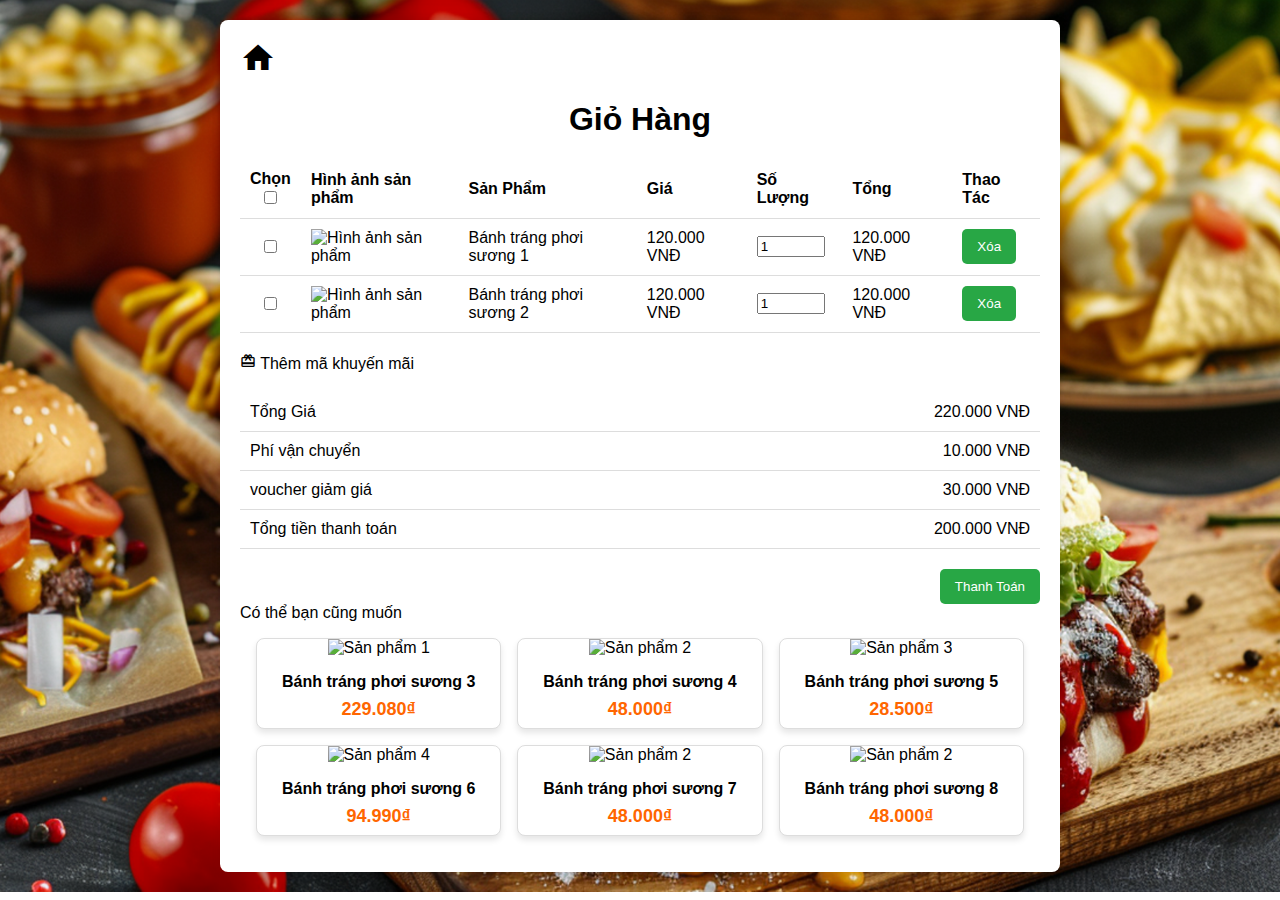
==== giohang.html @ 9d6e0a99 "30/3" ====
<!DOCTYPE html>
<html lang="vi">
<head>
    <meta charset="UTF-8">
    <meta name="viewport" content="width=device-width, initial-scale=1.0">
    <title>Giỏ Hàng</title>
    <link href="https://fonts.googleapis.com/icon?family=Material+Icons" rel="stylesheet">
    <link rel="stylesheet" href="./assets/css/styles.css">
</head>
<body>
    <div class="container">
        <div>
            <i class="material-icons home-icon" >home</i>
            
        </div>
        <h1>Giỏ Hàng</h1>
        <table>
            <thead>
                <tr>
                    <th class="text-center">
                        <label for="selectAll">Chọn</label><br>
                        <input type="checkbox" id="selectAll" onclick="selectAll(this)">
                    </th>
                    <th>Hình ảnh sản phẩm</th>
                    <th>Sản Phẩm</th>
                    <th>Giá</th>
                    <th>Số Lượng</th>
                    <th>Tổng</th>
                    <th>Thao Tác</th>
                </tr>
            </thead>
            <tbody>
                <tr>
                    <td class="text-center"><input type="checkbox" class="item-checkbox"></td>
                        <div class="checkbox"></div></td>
                    <td><img src="../img/banh-trang-phoi-suong.png" alt="Hình ảnh sản phẩm" width="50"></td>
                    <td>Bánh tráng phơi sương 1</td>
                    <td>120.000 VNĐ</td>
                    <td>
                        <input type="number" value="1" min="1">
                    </td>
                    <td>120.000 VNĐ</td>
                    <td><button>Xóa</button></td>
                </tr>
                <tr>
                    <td class="text-center"><input type="checkbox" class="item-checkbox"></td>
                        <div class="checkbox"></div></td>
                    <td><img src="../img/banh-trang-phoi-suong.png" alt="Hình ảnh sản phẩm" width="50"></td>
                    <td>Bánh tráng phơi sương 2</td>
                    <td>120.000 VNĐ</td>
                    <td>
                        <input type="number" value="1" min="1">
                    </td>
                    <td>120.000 VNĐ</td>
                    <td><button>Xóa</button></td>
                </tr>
            </tbody>
        </table>
        <div>
            <i class="material-icons small-icon">card_giftcard</i>
            <label for="voucher">Thêm mã khuyến mãi</label>
        </div>
        <table>
            <tbody>
                <tr>
                    <td>Tổng Giá</td>
                    <td class="text-right">220.000 VNĐ</td>
                </tr>
                <tr>
                    <td>Phí vận chuyển</td>
                    <td class="text-right">10.000 VNĐ</td>
                </tr>
                <tr>
                    <td>voucher giảm giá</td>
                    <td class="text-right">30.000 VNĐ</td>
                </tr>
                <tr>
                    <td>Tổng tiền thanh toán</td>
                    <td class="text-right">200.000 VNĐ</td>
                </tr>
            </tbody>
        </table>
        <div class="total">
            <button class="checkout">Thanh Toán</button>
        </div>
        <div>Có thể bạn cũng muốn</div>
        <div class="product-grid">
            <!-- Sản phẩm 1 -->
            <div class="product-item">
              <img src="../img/banh-trang-phoi-suong.png" alt="Sản phẩm 1">
              <div class="product-info">
                <div class="product-title">Bánh tráng phơi sương 3</div>
                <div class="product-price">229.080₫</div>
              </div>
            </div>
        
            <!-- Sản phẩm 2 -->
            <div class="product-item">
              <img src="../img/banh-trang-phoi-suong.png" alt="Sản phẩm 2">
              <div class="product-info">
                <div class="product-title">Bánh tráng phơi sương 4</div>
                <div class="product-price">48.000₫</div>
              </div>
            </div>
        
            <!-- Sản phẩm 3 -->
            <div class="product-item">
              <img src="../img/banh-trang-phoi-suong.png" alt="Sản phẩm 3">
              <div class="product-info">
                <div class="product-title">Bánh tráng phơi sương 5</div>
                <div class="product-price">28.500₫</div>
              </div>
            </div>
        
            <!-- Sản phẩm 4 -->
            <div class="product-item">
              <img src="../img/banh-trang-phoi-suong.png" alt="Sản phẩm 4">
              <div class="product-info">
                <div class="product-title">Bánh tráng phơi sương 6</div>
                <div class="product-price">94.990₫</div>
              </div>
            </div>

            <!-- Sản phẩm 5 -->
            <div class="product-item">
                <img src="../img/banh-trang-phoi-suong.png" alt="Sản phẩm 2">
                <div class="product-info">
                  <div class="product-title">Bánh tráng phơi sương 7</div>
                  <div class="product-price">48.000₫</div>
                </div>
              </div>

            <!-- Sản phẩm 6 -->
            <div class="product-item">
                <img src="../img/banh-trang-phoi-suong.png" alt="Sản phẩm 2">
                <div class="product-info">
                  <div class="product-title">Bánh tráng phơi sương 8</div>
                  <div class="product-price">48.000₫</div>
                </div>
              </div>
    </div>
    <script>
        function toggleCheckbox(element) {
          const checkbox = element.querySelector('.checkbox');
          checkbox.classList.toggle('checked');
        }
        function selectAll(selectAllCheckbox) {
            const checkboxes = document.querySelectorAll('.item-checkbox');
            checkboxes.forEach((checkbox) => {
                checkbox.checked = selectAllCheckbox.checked;
            });
        }
      </script>
</body>
</html>
---- assets/css/styles.css ----
body {
  background-image: url(../img/slide-1.png); 
  background-size: cover; 
  background-repeat: no-repeat;
  background-position: center; 
  font-family: Arial, sans-serif;
  margin: 0;
  padding: 20px;
}

.container {
  max-width: 800px;
  margin: auto;
  background: white;
  padding: 20px;
  border-radius: 8px;
  box-shadow: 0 0 10px rgba(0, 0, 0, 0.1);
}

h1 {
  text-align: center;
}

table {
  width: 100%;
  border-collapse: collapse;
  margin: 20px 0;
}

th, td {
  padding: 10px;
  text-align: left;
  border-bottom: 1px solid #ddd;
}

.text-right{
  text-align: right;
}

.text-center{
  text-align: center;
}

input[type="number"] {
  width: 60px;
}

button {
  background-color: #28a745;
  color: white;
  border: none;
  padding: 10px 15px;
  cursor: pointer;
  border-radius: 5px;
}

button:hover {
  background-color: #218838;
}
.total {
  text-align: right;
  margin-top: 20px;
}
.product-grid {
  display: grid;
  grid-template-columns: repeat(auto-fill, minmax(200px, 1fr));
  gap: 16px;
  padding: 16px;
}
.product-item {
  border: 1px solid #ddd;
  border-radius: 8px;
  overflow: hidden;
  text-align: center;
  background-color: #fff;
  box-shadow: 0 4px 6px rgba(0, 0, 0, 0.1);
}
.product-item img {
  width: 100%;
  height: auto;
}
.product-info {
  padding: 8px;
}
.product-title {
  font-size: 16px;
  font-weight: bold;
  margin: 8px 0;
}
.product-price {
  color: #f60;
  font-size: 18px;
  font-weight: bold;
}
.label {
  font-size: 16px;
}
.home-icon{
  font-size: 36px;
}
.small-icon{
  font-size: 16px;
}
.checkbox-wrapper {
  display: flex;
  flex-direction: column; /* Sắp xếp theo chiều dọc */
  align-items: center; /* Căn giữa theo chiều ngang */
}

.checkbox-wrapper input[type="checkbox"] {
  margin-bottom: 5px; /* Khoảng cách giữa checkbox và label */
}
/* .checkbox-container {
  display: flex;
  align-items: center;
  cursor: pointer;
  user-select: none;
}
.checkbox {
  width: 20px;
  height: 20px;
  border: 2px solid #ccc;
  border-radius: 4px;
  display: flex;
  justify-content: center;
  align-items: center;
  margin-right: 8px;
  transition: all 0.3s;
}
.checkbox.checked {
  border-color: #4caf50;
  background-color: #4caf50;
}
.checkbox.checked::after {
  content: "✔";
  color: white;
  font-size: 14px;
} */
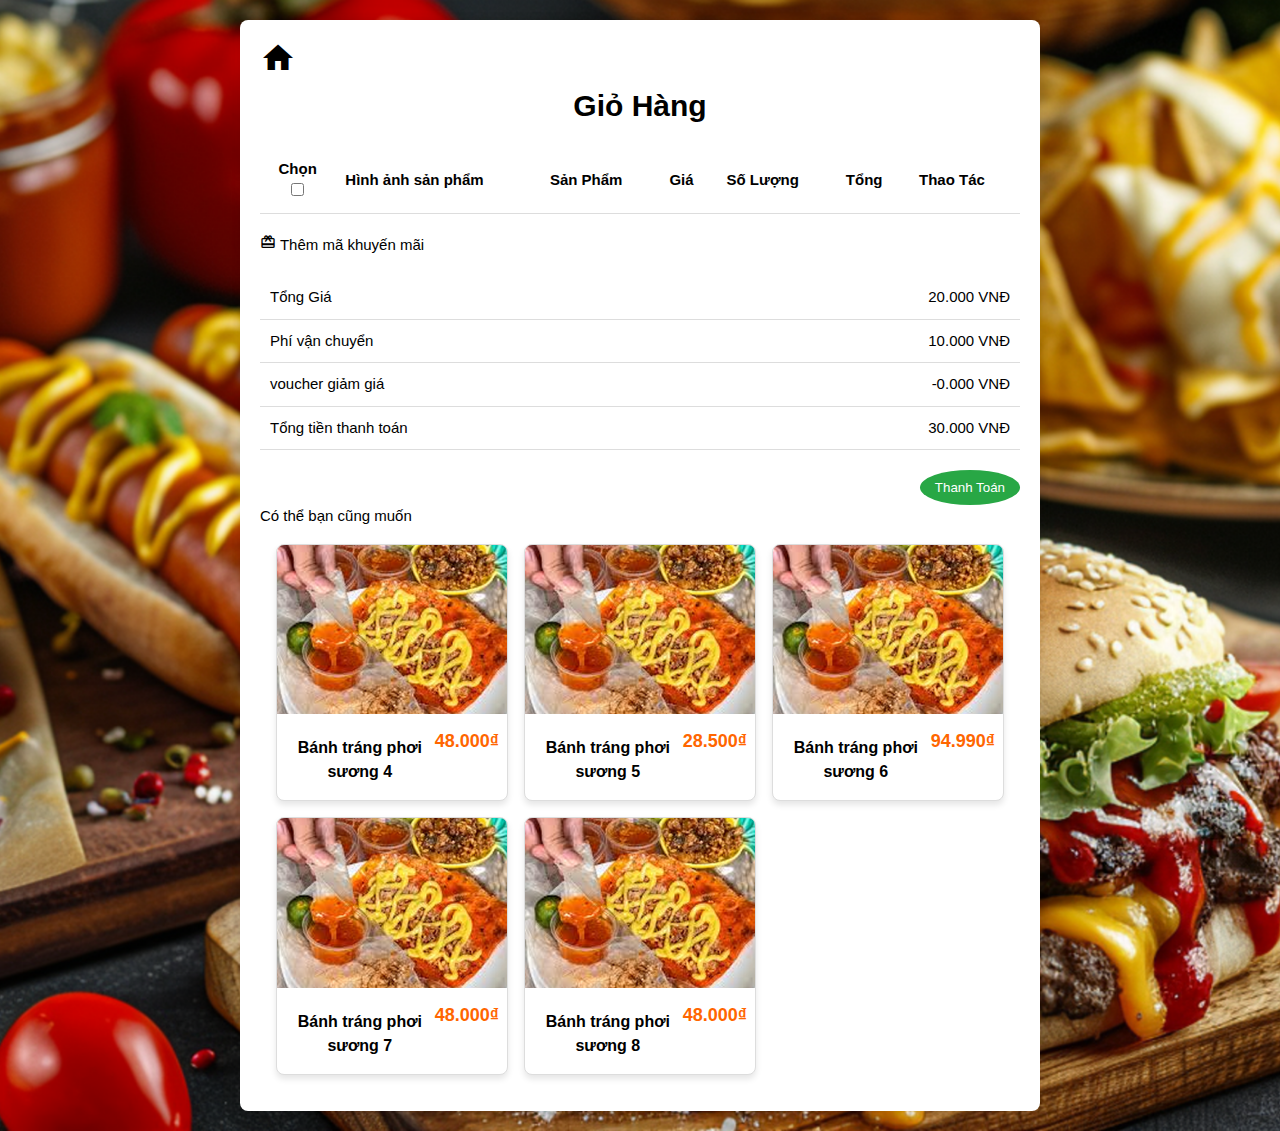
==== commit f6267be1: "4/3" ====
--- a/giohang.html
+++ b/giohang.html
@@ -6,15 +6,19 @@
     <title>Giỏ Hàng</title>
     <link href="https://fonts.googleapis.com/icon?family=Material+Icons" rel="stylesheet">
     <link rel="stylesheet" href="./assets/css/styles.css">
+    <link rel="stylesheet" href="./assets/css/index.css">
+
 </head>
 <body>
     <div class="container">
         <div>
-            <i class="material-icons home-icon" >home</i>
+            <a href="index.html">
+              <i class="material-icons home-icon">home</i>
+            </a>
             
         </div>
         <h1>Giỏ Hàng</h1>
-        <table>
+        <table id="cart-table">
             <thead>
                 <tr>
                     <th class="text-center">
@@ -33,26 +37,26 @@
                 <tr>
                     <td class="text-center"><input type="checkbox" class="item-checkbox"></td>
                         <div class="checkbox"></div></td>
-                    <td><img src="../img/banh-trang-phoi-suong.png" alt="Hình ảnh sản phẩm" width="50"></td>
+                    <td class="image"></td>
                     <td>Bánh tráng phơi sương 1</td>
-                    <td>120.000 VNĐ</td>
+                    <td class="price" >10.000 VNĐ</td>
                     <td>
-                        <input type="number" value="1" min="1">
+                        <input type="number" value="1" min="1" class="quantity" oninput="updateTotal(this)">
                     </td>
-                    <td>120.000 VNĐ</td>
-                    <td><button>Xóa</button></td>
+                    <td class="total">10.000 VNĐ</td>
+                    <td><button class="delete-btn" onclick="deleteRow(this)">Xóa</button></td>
                 </tr>
                 <tr>
                     <td class="text-center"><input type="checkbox" class="item-checkbox"></td>
                         <div class="checkbox"></div></td>
-                    <td><img src="../img/banh-trang-phoi-suong.png" alt="Hình ảnh sản phẩm" width="50"></td>
+                    <td class="image"></td>
                     <td>Bánh tráng phơi sương 2</td>
-                    <td>120.000 VNĐ</td>
+                    <td class="price" >10.000 VNĐ</td>
                     <td>
-                        <input type="number" value="1" min="1">
+                        <input type="number" value="1" min="1" class="quantity" oninput="updateTotal(this)">
                     </td>
-                    <td>120.000 VNĐ</td>
-                    <td><button>Xóa</button></td>
+                    <td class="total">10.000 VNĐ</td>
+                    <td><button class="delete-btn" onclick="deleteRow(this)">Xóa</button></td>
                 </tr>
             </tbody>
         </table>
@@ -64,39 +68,32 @@
             <tbody>
                 <tr>
                     <td>Tổng Giá</td>
-                    <td class="text-right">220.000 VNĐ</td>
+                    <td class="text-right" id="grand-total">0 VNĐ</td>
                 </tr>
                 <tr>
                     <td>Phí vận chuyển</td>
-                    <td class="text-right">10.000 VNĐ</td>
+                    <td class="text-right" id = "transFee">10.000 VNĐ</td>
                 </tr>
                 <tr>
                     <td>voucher giảm giá</td>
-                    <td class="text-right">30.000 VNĐ</td>
+                    <td class="text-right" id="voucher">-0.000 VNĐ</td>
                 </tr>
                 <tr>
                     <td>Tổng tiền thanh toán</td>
-                    <td class="text-right">200.000 VNĐ</td>
+                    <td class="text-right" id="bill"  >200.000 VNĐ</td>
                 </tr>
             </tbody>
         </table>
-        <div class="total">
+        <div id="total-button" class="text-right">
             <button class="checkout">Thanh Toán</button>
         </div>
         <div>Có thể bạn cũng muốn</div>
         <div class="product-grid">
             <!-- Sản phẩm 1 -->
-            <div class="product-item">
-              <img src="../img/banh-trang-phoi-suong.png" alt="Sản phẩm 1">
-              <div class="product-info">
-                <div class="product-title">Bánh tráng phơi sương 3</div>
-                <div class="product-price">229.080₫</div>
-              </div>
-            </div>
         
             <!-- Sản phẩm 2 -->
             <div class="product-item">
-              <img src="../img/banh-trang-phoi-suong.png" alt="Sản phẩm 2">
+              <img src="./assets/img/banh-trang-phoi-suong.png" alt="Sản phẩm 2">
               <div class="product-info">
                 <div class="product-title">Bánh tráng phơi sương 4</div>
                 <div class="product-price">48.000₫</div>
@@ -105,7 +102,7 @@
         
             <!-- Sản phẩm 3 -->
             <div class="product-item">
-              <img src="../img/banh-trang-phoi-suong.png" alt="Sản phẩm 3">
+              <img src="./assets/img/banh-trang-phoi-suong.png" alt="Sản phẩm 3">
               <div class="product-info">
                 <div class="product-title">Bánh tráng phơi sương 5</div>
                 <div class="product-price">28.500₫</div>
@@ -114,7 +111,7 @@
         
             <!-- Sản phẩm 4 -->
             <div class="product-item">
-              <img src="../img/banh-trang-phoi-suong.png" alt="Sản phẩm 4">
+              <img src="./assets/img/banh-trang-phoi-suong.png" alt="Sản phẩm 4">
               <div class="product-info">
                 <div class="product-title">Bánh tráng phơi sương 6</div>
                 <div class="product-price">94.990₫</div>
@@ -123,7 +120,7 @@
 
             <!-- Sản phẩm 5 -->
             <div class="product-item">
-                <img src="../img/banh-trang-phoi-suong.png" alt="Sản phẩm 2">
+                <img src="./assets/img/banh-trang-phoi-suong.png" alt="Sản phẩm 2">
                 <div class="product-info">
                   <div class="product-title">Bánh tráng phơi sương 7</div>
                   <div class="product-price">48.000₫</div>
@@ -132,13 +129,15 @@
 
             <!-- Sản phẩm 6 -->
             <div class="product-item">
-                <img src="../img/banh-trang-phoi-suong.png" alt="Sản phẩm 2">
+                <img src="./assets/img/banh-trang-phoi-suong.png" alt="Sản phẩm 2">
                 <div class="product-info">
                   <div class="product-title">Bánh tráng phơi sương 8</div>
                   <div class="product-price">48.000₫</div>
                 </div>
               </div>
     </div>
+    <script src="./scripts/updatePrice.js"></script>
+    <script src="./scripts/listItem.js"></script>
     <script>
         function toggleCheckbox(element) {
           const checkbox = element.querySelector('.checkbox');
--- a/assets/css/styles.css
+++ b/assets/css/styles.css
@@ -8,6 +8,13 @@
   padding: 20px;
 }
 
+a {
+  color: black;
+  text-decoration: none;
+}
+.home-icon{
+  user-select: none;
+}
 .container {
   max-width: 800px;
   margin: auto;
@@ -110,6 +117,12 @@
 .checkbox-wrapper input[type="checkbox"] {
   margin-bottom: 5px; /* Khoảng cách giữa checkbox và label */
 }
+
+.image{
+  width: 55px;
+  height: 55px;
+  content: url(../img/banh-trang-phoi-suong.png);
+}
 /* .checkbox-container {
   display: flex;
   align-items: center;
--- a/assets/css/index.css
+++ b/assets/css/index.css
@@ -0,0 +1,618 @@
+* {
+    padding: 0;
+    margin: 0;
+    box-sizing: border-box;
+}
+
+:root {
+    /* bgc = background-color */
+    --header-bgc: #FF0D0D;
+    --nav-bar-bgc: #FF6363;
+    --nav-item-hover-bgc: #C83838;
+    --nav-item-focus-bgc: #CA0000;
+    --section-bgc: #FFB3B3;
+    --body-bgc: #FFDEDE;
+    --footer-bgc: #E13C3C;
+    --slider-bgc: #FFB3B3;
+    --section-content-container-bgc: #FFB3B3;
+    --product-bgc: #FE3E3E;
+    --logo-bgc: yellow;
+    --slider-btn-bgc: rgb(255, 0, 150);
+    --section-btn-bgc: rgba(255, 0, 150, 0.5);
+    --search-bar-focus-bgc: blueviolet;
+    --invisible-black: rgba(0, 0, 0, 0);
+    --hover-btn: rgba(0, 0, 0, 0.1);
+}
+
+.hover-scale:hover {
+    scale: 1.1;
+    /* box-shadow: rgba(100, 100, 111, 0.2) 0px 7px 29px 0px; */
+}
+
+.btn-hover-black-transparent {
+    background-color: var(--invisible-black);
+}
+
+.btn-hover-black-transparent:hover {
+    background-color: var(--hover-btn);
+}
+
+.upper {text-transform: uppercase;}
+.no-decor-text {text-decoration: none;}
+.haft {width: 50%;}
+.full {width: 100%;}
+.hid {display: none!important;}
+.show {display: block!important;}
+.no-scroll {overflow: hidden;}
+a {
+    text-decoration: none;
+}
+p {
+    font-size: 24px;
+    margin: 0;
+}
+button {
+    border: none;
+    border-radius: 50%;
+    cursor: pointer;
+    text-align: center;
+    user-select: none;
+}
+html {
+    font-family: Verdana, sans-serif;
+    line-height: 22.5px;
+    font-size: 15px;
+    scroll-behavior: smooth;
+}
+body {
+    height: auto;
+    line-height: 1.5;
+    width: 100%;
+    height: 100%;
+    box-sizing: border-box;
+    /* scrollbar-gutter: ; */
+    background-color: var(--body-bgc);
+}
+
+#header {}
+header {
+    position: fixed;
+    top: 0;
+    left: 0;
+    right: 0;
+    z-index: 10;
+    background-color: var(--header-bgc);
+    padding-top: 10px;
+}
+
+.header-container {
+    display: flex;
+    align-items: center;
+    justify-content: space-between;
+    height: 50px;
+    margin: 0 auto;
+    width: 90%;
+}
+
+.logo {
+    width: 50px;
+    height: 50px;
+    border-radius: 50%;
+    background-color: var(--logo-bgc);
+    user-select: none;
+    content: url(../img/logo.png);
+}
+
+.header-container p {
+    position: relative;
+}
+
+.search-bar {
+    border: 1px solid #ccc;
+    border-radius: 20px;
+    width: 450px;
+    height:  30px;
+    line-height: 24px;
+    padding-left: 10px;
+    box-sizing: border-box;
+    user-select: none;
+}
+
+.search-bar:focus {
+    /* Đổi màu */
+    outline: 2px solid var(--search-bar-focus-bgc);
+}
+
+.cart-btn {
+    width: 50px;
+    height: 50px;
+    font-size: 30px;
+    /* background-color: white; */
+    color: white;
+}
+
+nav {
+    display: flex;
+    margin-top: 10px;
+    justify-content: space-between;
+    align-items: center;
+    height: fit-content;
+    width: 100%;
+    background-color: var(--nav-bar-bgc);
+}
+
+.nav-container {
+    display: flex;
+    justify-content: center;
+    align-items: center;
+    width: fit-content;
+    font-size: 0;
+    height: 100%;
+    position: relative;
+    left: 50%;
+    transform: translateX(-50%);
+}
+
+.nav-item {
+    font-size: 15px;
+    font-weight: bold;
+    display: inline-block;
+    text-align: center;
+    padding: 12px 24px;
+    color: white;
+    /* background-color: black; */
+}
+
+.nav-item:hover {
+    background-color: var(--nav-item-hover-bgc);
+}
+
+.nav-item:focus {
+    /* color: ; */
+    background-color: var(--nav-item-focus-bgc);
+}
+
+.overlay {
+    position: fixed;
+    top: 0;
+    left: 0;
+    width: 100%;
+    height: 100%;
+    display: none;
+    z-index: 20;
+    background-color: rgba(0, 0, 0, 0.5);
+}
+
+#cart-section {}
+.cart-side-section {
+    position: fixed;
+    top: 0;
+    right: 0;
+    width: 700px;
+    height: 100vh;
+    z-index: 30;
+    transform: translateX(100%);
+    transition: transform 0.1s ease-in-out;
+    display: flex;
+    flex-direction: column;
+    gap: 20px;
+    align-items: center;
+    overflow: hidden;
+    box-shadow: -2px 0 5px rgba(0, 0, 0, 0.5);
+    background-color: white;
+}
+
+.cart-section-title {
+    display: inline-flex;
+    width: 90%;
+    align-items: center;
+    gap: 10px;
+    margin-top: 20px;
+}
+
+.cart-section-title p {
+    font-size: 18px;
+}
+
+.cart-section-title .icon-container {
+    display: flex;
+    align-items: center;
+    justify-content: center;
+    width: 40px;
+    height: 40px;
+    font-size: 26px;
+    border-radius: 50%;
+    /* color: rgb(255, 216, 216); */
+    /* background-color: rgb(255, 75, 75); */
+}
+
+.close-cart-btn {
+    position: absolute;
+    top: 20px;
+    right: 40px;
+    width: 36px;
+    height: 36px;
+    line-height: 36px;
+    font-size: 24px;
+}
+
+.cart-list {
+    display: flex;
+    flex-direction: column;
+    align-items: center;
+    gap: 5px;
+    width: 100%;
+    height: 80%;
+    overflow-y: scroll;
+    padding: 20px;
+    box-sizing: border-box;
+}
+
+.cart-item {
+    width: 100%;
+    height: 100px;
+    display: grid;
+    grid-template-areas: 'quantity image info remove-btn';
+    grid-template-columns: .3fr .5fr 2.5fr .3fr;
+    grid-template-rows: repeat(1, 1fr);
+    align-items: center;
+    padding: 0 20px;
+    box-sizing: border-box;
+    background-color: beige;
+}
+
+.cart-item .item-quantity {
+    grid-area: quantity;
+    justify-self: start;
+    text-align: center;
+}
+
+.item-quantity button {
+    border: 1px solid black;
+    border-radius: 5px;
+    width: 26px;
+    height: 26px;
+    line-height: 26px;
+    font-size: 30px;
+}
+
+.item-quantity p {
+    font-size: 20px;
+}
+
+.cart-item img {
+    grid-area: image;
+    width: 70px;
+    height: 70px;
+    border-radius: 50%;
+    content: url(../img/banh-trang-phoi-suong.png);
+    background-color: blue;
+}
+
+.cart-item .item-info {
+    grid-area: info;
+}
+
+.cart-item .remove-btn {
+    grid-area: remove-btn;
+    justify-self: end;
+    width: 30px;
+    height: 30px;
+    line-height: 30px;
+    font-size: 20px;
+}
+
+.cart-link {
+    position: sticky;
+    display: flex;
+    justify-content: center;
+    bottom: 0;
+    width: 100%;
+    height: 150px;
+}
+
+.cart-link a {
+    width: 80%;
+    height: 40px;
+    line-height: 40px;
+    font-size: 18px;
+    text-align: center;
+    border-radius: 20px;
+    color: white;
+    background-color: var(--nav-bar-bgc);
+}
+
+.cart-link a:hover {
+    background-color: rgb(0, 100, 0);
+}
+
+#slider {}
+.slider {
+    position: relative;
+    width: 100%;
+    height: 90%;
+    margin: 96px auto;
+    overflow: hidden;
+    background-color: var(--slider-bgc);
+}
+
+.slide-container {
+    position: relative;
+    display: flex;
+    width: 100%;
+    height: 100%;
+    align-items: center;
+    transition: transform 1.2s ease-in-out; /* Animation cho chuyển động */
+    padding: 30px 0;
+    box-sizing: border-box;
+}
+
+.slide {
+    position: relative;
+    min-width: calc(100% - 2 * 20px);
+    height: 590px;
+    margin: 0 20px;
+    background-repeat: no-repeat;
+    background-size: 100% 100%;
+}
+
+.slide1 {
+    background-image: url(../img/slide-1.png);
+}
+
+.slide2 {
+    background-image: url(../img/slide-2.png);
+}
+
+.slide-btn-container {
+    position: absolute;
+    top: calc(0.4 * 800px);
+    width: 100%;
+    display: flex;
+    padding: 0 16px;
+    justify-content: space-between;
+}
+
+.slide-btn-container button {
+    width: 40px;
+    height: 40px;
+    font-size: 20px;
+    background-color: var(--slider-btn-bgc);
+}
+
+#section {}
+.section {
+    height: 380px;
+    width: 100%;
+    margin-top: 40px;
+    display: flex;
+    justify-content: center;
+    align-items: center;
+}
+
+.section-content-container {
+    width: 70%;
+    height: 80%;
+    margin: 0 auto;
+    border-radius: 30px;
+    display: flex;
+    flex-direction: column;
+    justify-content: flex-start;
+    align-items: center;
+    background-color: var(--section-content-container-bgc);
+}
+
+.section-title {
+    font-size: 24px;
+    font-weight: bold;
+    margin-bottom: 20px;
+    width: 90%;
+    height: fit-content;
+    text-align: left;
+    position: relative;
+    top: 10px;
+    /* border: 1px solid black; */
+}
+
+.section-btn-container {
+    position: absolute;
+    display: flex;
+    width: 68%;
+    justify-content: space-between;
+}
+
+.section-btn-container button {
+    width: 40px;
+    height: 40px;
+    font-size: 20px;
+    transition: 0.2s;
+    background-color: var(--section-btn-bgc);
+}
+
+/* .test {
+    width: 86%;
+    height: 70%;
+    overflow: hidden;
+}
+
+.test .product-list {
+    width: 100%;
+    height: 100%;
+} */
+
+#product {}
+.product-list {
+    position: relative;
+    display: flex;
+    justify-content: space-between;
+    margin-top: 10px;
+    width: 86%;
+    height: 70%;
+    padding: 0 10px;
+    transition: transform 0.6s ease-in-out;
+    /* column-gap: 30px; */
+    /* border: 1px solid black; */
+}
+
+.product {
+    display: flex;
+    justify-content: center;
+    flex-direction: column;
+    width: 20%;
+    min-width: 20%;
+    border-radius: 10px;
+    overflow: hidden;
+    outline: 5px solid white;
+    transition: 0.3s;
+    background-color: var(--product-bgc);
+}
+
+.product:hover {
+    /* transform: translateY(-20px); */
+    transition: 0.3s ease-out;
+}
+
+.product img {
+    width: 100%;
+    height: 100%;
+    transition: 0.3s;
+    /* border-radius: 5px; */
+    content: url(../img/banh-trang-phoi-suong.png);
+}
+
+.product .product-img {
+    position: relative;
+    width: 100%;
+    height: 60%;
+    margin: 0 auto;
+    overflow: hidden;
+}
+
+.product-info {
+    display: grid;
+    grid-template-columns: auto auto auto;
+    grid-template-rows: auto auto;
+    grid-template-areas:
+        "name name name"
+        "price price icon";
+}
+
+.product-info .name {
+    grid-area: name;
+    font-size: 16px;
+    text-align: center;
+}
+
+.product-info .price {
+    grid-area: price;
+    font-size: 16px;
+    line-height: 36px;
+    color: white;
+    text-align: left;
+    text-indent: 10px;
+}
+
+.product-info button {
+    grid-area: icon;
+    width: 40px;
+    height: 40px;
+    font-size: 24px;
+    /* padding-bottom: 10px; */
+}
+
+#footer {}
+footer {
+    display: flex;
+    justify-content: center;
+    align-items: center;
+    width: 100%;
+    height: 300px;
+    margin-top: 40px;
+    background-color: var(--footer-bgc);
+}
+
+.footer-column {
+    width: fit-content;
+    max-width: 450px;
+    min-height: 200px;
+    margin: auto 50px;
+    color: white;
+}
+
+footer p {
+    font-size: 18px;
+    font-weight: bold;
+}
+
+footer ul {
+    text-align: justify;
+    list-style: none;
+}
+
+footer li {
+    font-size: 16px;
+    line-height: 32px;
+}
+
+.footer-column-title {
+    display: inline-flex;
+    align-items: center;
+    gap: 20px;
+    min-height: 50px;
+}
+
+#animation {}
+@keyframes slide-in-right {
+    0% {
+        transform: translateX(100vw);
+    }
+
+    100% {
+        transform: translateX(0);
+    }
+}
+
+.slide-in-right-normal {
+    animation: slide-in-right 5s cubic-bezier(0.250, 0.460, 0.450, 0.940) 0s infinite normal both;
+    
+}
+
+@keyframes slide-out-left {
+    0% {
+        transform: translateX(0);
+    }
+    
+    100% {
+        transform: translateX(-100vw);
+    }
+}
+
+.slide-out-left-normal {
+    animation: slide-out-left 5s cubic-bezier(0.250, 0.460, 0.450, 0.940) 0s infinite normal both;
+}
+
+@keyframes fade-out-right {0% { transform: translateX(0); opacity: 1; } 100% { transform: translateX(50px); opacity: 0;} }
+
+.fade-out-right-normal { 
+    animation: fade-out-right-normal 0.7s cubic-bezier(0.250, 0.460, 0.450, 0.940) 0s 1 normal both; 
+}
+
+@keyframes fade-out-left {0% { transform: translateX(0); opacity: 1; } 100% { transform: translateX(-50px); opacity: 0;} }
+
+.fade-out-left-normal { 
+    animation: fade-out-left-normal 0.7s cubic-bezier(0.250, 0.460, 0.450, 0.940) 0s 1 normal both; 
+}
+
+@keyframes fade-in-right {0% { transform: translateX(50px); opacity: 0; } 100% { transform: translateX(0); opacity: 1;} }
+
+.fade-in-right-normal { 
+    animation: fade-in-right-normal 0.6s cubic-bezier(0.390, 0.575, 0.565, 1.000) 0s 1 normal both; 
+}
+
+@keyframes fade-in-left {0% { transform: translateX(-50px); opacity: 0; } 100% { transform: translateX(0); opacity: 1;} }
+
+.fade-in-left-normal { 
+    animation: fade-in-left-normal 0.6s cubic-bezier(0.390, 0.575, 0.565, 1.000) 0s 1 normal both; 
+}
+
+
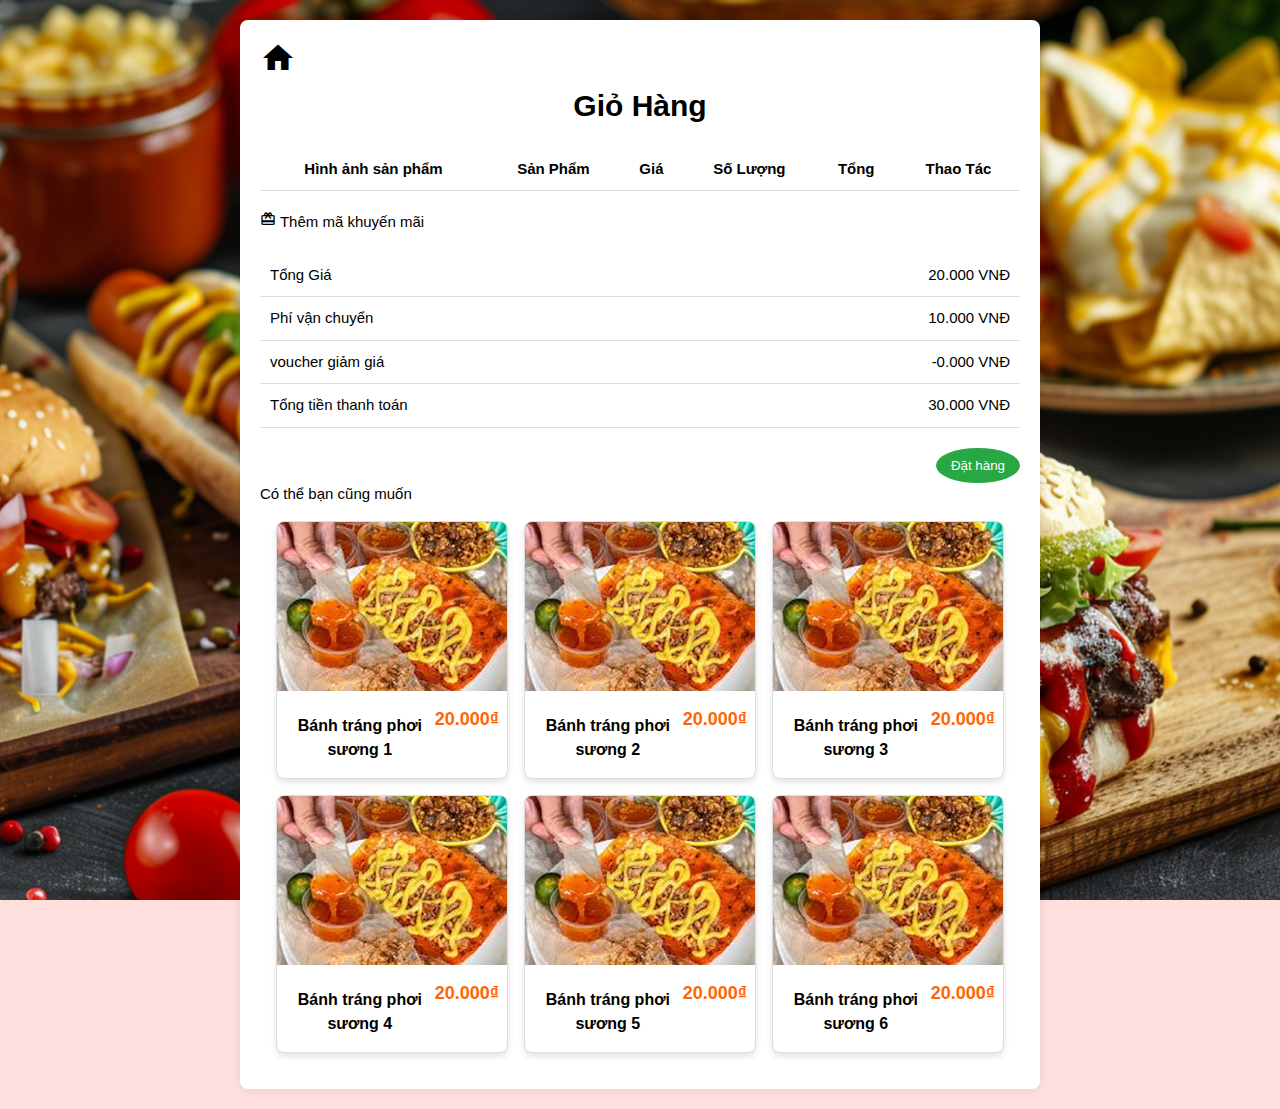
==== commit fc76f8c3: "repair input" ====
--- a/giohang.html
+++ b/giohang.html
@@ -21,10 +21,6 @@
         <table id="cart-table">
             <thead>
                 <tr>
-                    <th class="text-center">
-                        <label for="selectAll">Chọn</label><br>
-                        <input type="checkbox" id="selectAll" onclick="selectAll(this)">
-                    </th>
                     <th>Hình ảnh sản phẩm</th>
                     <th>Sản Phẩm</th>
                     <th>Giá</th>
@@ -35,8 +31,6 @@
             </thead>
             <tbody>
                 <tr>
-                    <td class="text-center"><input type="checkbox" class="item-checkbox"></td>
-                        <div class="checkbox"></div></td>
                     <td class="image"></td>
                     <td>Bánh tráng phơi sương 1</td>
                     <td class="price" >10.000 VNĐ</td>
@@ -47,13 +41,11 @@
                     <td><button class="delete-btn" onclick="deleteRow(this)">Xóa</button></td>
                 </tr>
                 <tr>
-                    <td class="text-center"><input type="checkbox" class="item-checkbox"></td>
-                        <div class="checkbox"></div></td>
                     <td class="image"></td>
                     <td>Bánh tráng phơi sương 2</td>
                     <td class="price" >10.000 VNĐ</td>
                     <td>
-                        <input type="number" value="1" min="1" class="quantity" oninput="updateTotal(this)">
+                        <input type="number" value="1" min="1" class="quantity">
                     </td>
                     <td class="total">10.000 VNĐ</td>
                     <td><button class="delete-btn" onclick="deleteRow(this)">Xóa</button></td>
@@ -85,70 +77,81 @@
             </tbody>
         </table>
         <div id="total-button" class="text-right">
-            <button class="checkout">Thanh Toán</button>
+            <button class="checkout">Đặt hàng</button>
         </div>
         <div>Có thể bạn cũng muốn</div>
         <div class="product-grid">
-            <!-- Sản phẩm 1 -->
+            <div class="product-item">
+                <a href="productinfo.html">
+                    <img src="./assets/img/banh-trang-phoi-suong.png" alt="Bánh tráng phơi sương 3">
+                </a>
+                <div class="product-info">
+                    <div class="product-title">Bánh tráng phơi sương 1</div>
+                    <div class="product-price">20.000₫</div>
+                </div>
+            </div>
         
             <!-- Sản phẩm 2 -->
             <div class="product-item">
-              <img src="./assets/img/banh-trang-phoi-suong.png" alt="Sản phẩm 2">
-              <div class="product-info">
-                <div class="product-title">Bánh tráng phơi sương 4</div>
-                <div class="product-price">48.000₫</div>
-              </div>
+                <a href="productinfo.html">
+                    <img src="./assets/img/banh-trang-phoi-suong.png" alt="Bánh tráng phơi sương 3">
+                </a>
+                <div class="product-info">
+                    <div class="product-title">Bánh tráng phơi sương 2</div>
+                    <div class="product-price">20.000₫</div>
+                    </button>
+                </div>
             </div>
         
             <!-- Sản phẩm 3 -->
             <div class="product-item">
-              <img src="./assets/img/banh-trang-phoi-suong.png" alt="Sản phẩm 3">
-              <div class="product-info">
-                <div class="product-title">Bánh tráng phơi sương 5</div>
-                <div class="product-price">28.500₫</div>
-              </div>
+                <a href="productinfo.html">
+                    <img src="./assets/img/banh-trang-phoi-suong.png" alt="Bánh tráng phơi sương 3">
+                </a>
+                <div class="product-info">
+                    <div class="product-title">Bánh tráng phơi sương 3</div>
+                    <div class="product-price">20.000₫</div>
+                    </button>
+                </div>
             </div>
         
             <!-- Sản phẩm 4 -->
             <div class="product-item">
-              <img src="./assets/img/banh-trang-phoi-suong.png" alt="Sản phẩm 4">
-              <div class="product-info">
-                <div class="product-title">Bánh tráng phơi sương 6</div>
-                <div class="product-price">94.990₫</div>
-              </div>
+                <a href="productinfo.html">
+                    <img src="./assets/img/banh-trang-phoi-suong.png" alt="Bánh tráng phơi sương 3">
+                </a>
+                <div class="product-info">
+                    <div class="product-title">Bánh tráng phơi sương 4</div>
+                    <div class="product-price">20.000₫</div>
+                    </button>
+                </div>
             </div>
-
+        
             <!-- Sản phẩm 5 -->
             <div class="product-item">
-                <img src="./assets/img/banh-trang-phoi-suong.png" alt="Sản phẩm 2">
+                <a href="productinfo.html">
+                    <img src="./assets/img/banh-trang-phoi-suong.png" alt="Bánh tráng phơi sương 3">
+                </a>
                 <div class="product-info">
-                  <div class="product-title">Bánh tráng phơi sương 7</div>
-                  <div class="product-price">48.000₫</div>
+                    <div class="product-title">Bánh tráng phơi sương 5</div>
+                    <div class="product-price">20.000₫</div>
+                    </button>
                 </div>
-              </div>
-
+            </div>
+        
             <!-- Sản phẩm 6 -->
             <div class="product-item">
-                <img src="./assets/img/banh-trang-phoi-suong.png" alt="Sản phẩm 2">
+                <a href="productinfo.html">
+                    <img src="./assets/img/banh-trang-phoi-suong.png" alt="Bánh tráng phơi sương 3">
+                </a>
                 <div class="product-info">
-                  <div class="product-title">Bánh tráng phơi sương 8</div>
-                  <div class="product-price">48.000₫</div>
+                    <div class="product-title">Bánh tráng phơi sương 6</div>
+                    <div class="product-price">20.000₫</div>
+                    </button>
                 </div>
-              </div>
+            </div>
     </div>
     <script src="./scripts/updatePrice.js"></script>
     <script src="./scripts/listItem.js"></script>
-    <script>
-        function toggleCheckbox(element) {
-          const checkbox = element.querySelector('.checkbox');
-          checkbox.classList.toggle('checked');
-        }
-        function selectAll(selectAllCheckbox) {
-            const checkboxes = document.querySelectorAll('.item-checkbox');
-            checkboxes.forEach((checkbox) => {
-                checkbox.checked = selectAllCheckbox.checked;
-            });
-        }
-      </script>
 </body>
 </html>--- a/assets/css/styles.css
+++ b/assets/css/styles.css
@@ -3,6 +3,7 @@
   background-size: cover; 
   background-repeat: no-repeat;
   background-position: center; 
+  background-attachment: fixed;
   font-family: Arial, sans-serif;
   margin: 0;
   padding: 20px;
@@ -34,7 +35,7 @@
   margin: 20px 0;
 }
 
-th, td {
+td {
   padding: 10px;
   text-align: left;
   border-bottom: 1px solid #ddd;
@@ -44,8 +45,10 @@
   text-align: right;
 }
 
-.text-center{
+th{
+  padding: 10px;
   text-align: center;
+  border-bottom: 1px solid #ddd;
 }
 
 input[type="number"] {
@@ -108,19 +111,12 @@
 .small-icon{
   font-size: 16px;
 }
-.checkbox-wrapper {
-  display: flex;
-  flex-direction: column; /* Sắp xếp theo chiều dọc */
-  align-items: center; /* Căn giữa theo chiều ngang */
-}
-
-.checkbox-wrapper input[type="checkbox"] {
-  margin-bottom: 5px; /* Khoảng cách giữa checkbox và label */
-}
 
 .image{
-  width: 55px;
-  height: 55px;
+  width: 70px;
+  height: 70px;
+  margin: 0 auto; 
+  object-fit: cover;
   content: url(../img/banh-trang-phoi-suong.png);
 }
 /* .checkbox-container {
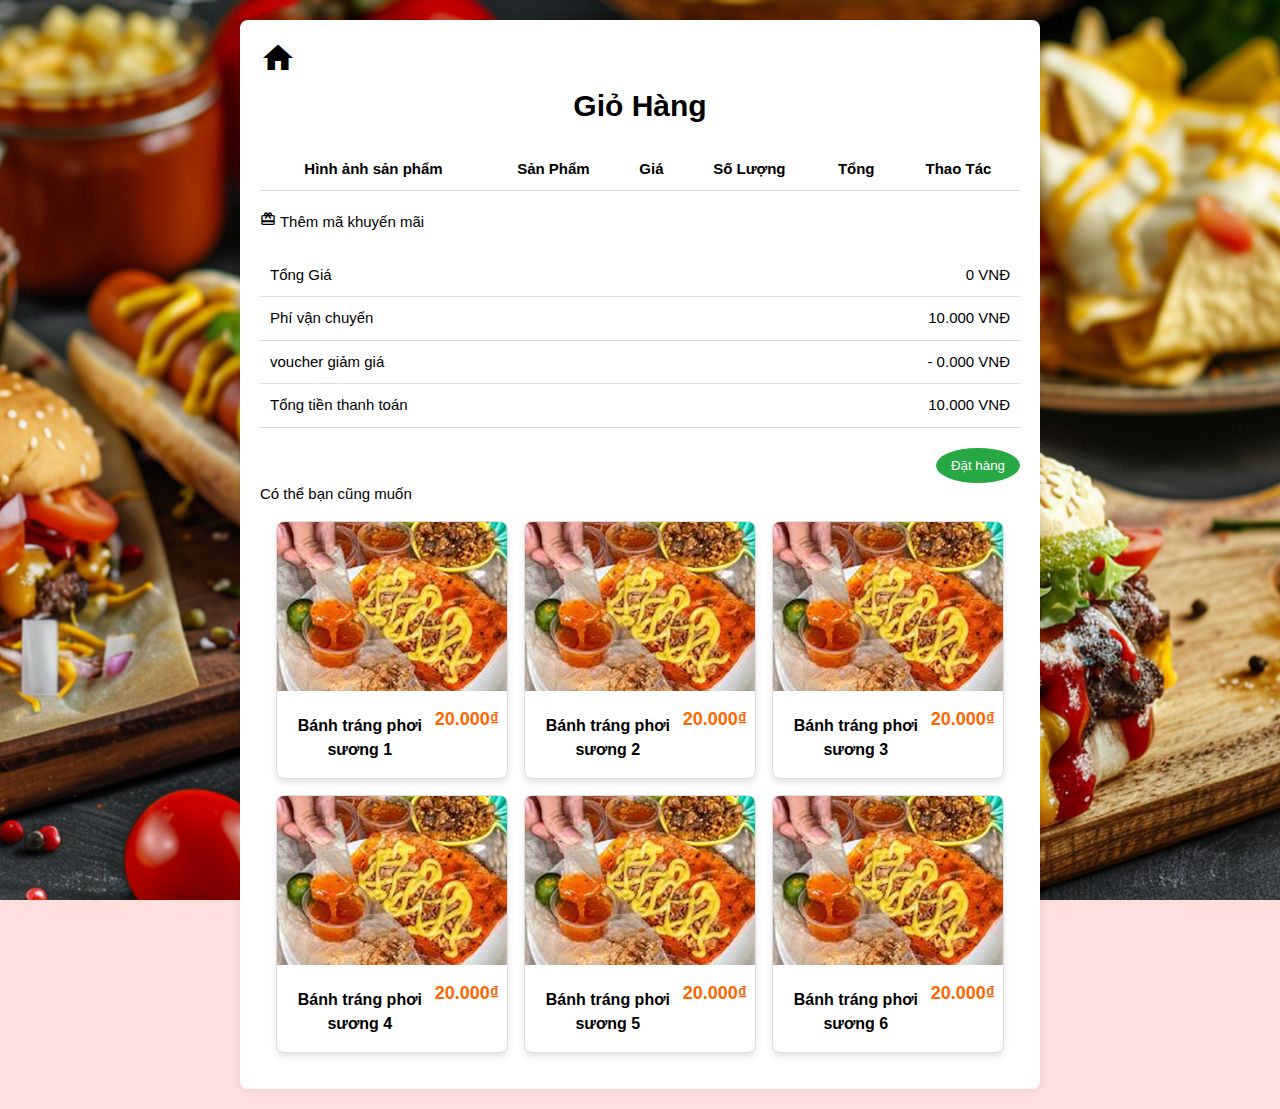
==== commit 4302aeec: "4/4" ====
--- a/giohang.html
+++ b/giohang.html
@@ -29,27 +29,7 @@
                     <th>Thao Tác</th>
                 </tr>
             </thead>
-            <tbody>
-                <tr>
-                    <td class="image"></td>
-                    <td>Bánh tráng phơi sương 1</td>
-                    <td class="price" >10.000 VNĐ</td>
-                    <td>
-                        <input type="number" value="1" min="1" class="quantity" oninput="updateTotal(this)">
-                    </td>
-                    <td class="total">10.000 VNĐ</td>
-                    <td><button class="delete-btn" onclick="deleteRow(this)">Xóa</button></td>
-                </tr>
-                <tr>
-                    <td class="image"></td>
-                    <td>Bánh tráng phơi sương 2</td>
-                    <td class="price" >10.000 VNĐ</td>
-                    <td>
-                        <input type="number" value="1" min="1" class="quantity">
-                    </td>
-                    <td class="total">10.000 VNĐ</td>
-                    <td><button class="delete-btn" onclick="deleteRow(this)">Xóa</button></td>
-                </tr>
+            <tbody>             
             </tbody>
         </table>
         <div>
@@ -68,7 +48,7 @@
                 </tr>
                 <tr>
                     <td>voucher giảm giá</td>
-                    <td class="text-right" id="voucher">-0.000 VNĐ</td>
+                    <td class="text-right" id="voucher"> - 0.000 VNĐ</td>
                 </tr>
                 <tr>
                     <td>Tổng tiền thanh toán</td>
--- a/assets/css/index.css
+++ b/assets/css/index.css
@@ -616,3 +616,23 @@
 }
 
 
+.info-icon {
+    position: absolute;
+    top: 5px;
+    right: 5px;
+    background-color: rgba(0, 0, 0, 0.5); /* Màu nền bán trong suốt */
+    color: white;
+    font-size: 16px;
+    border-radius: 50%;
+    width: 20px;
+    height: 20px;
+    display: flex;
+    justify-content: center;
+    align-items: center;
+    cursor: pointer;
+}
+
+.info-icon:hover {
+    background-color: rgba(0, 0, 0, 0.7); /* Tối màu nền khi hover */
+}
+
